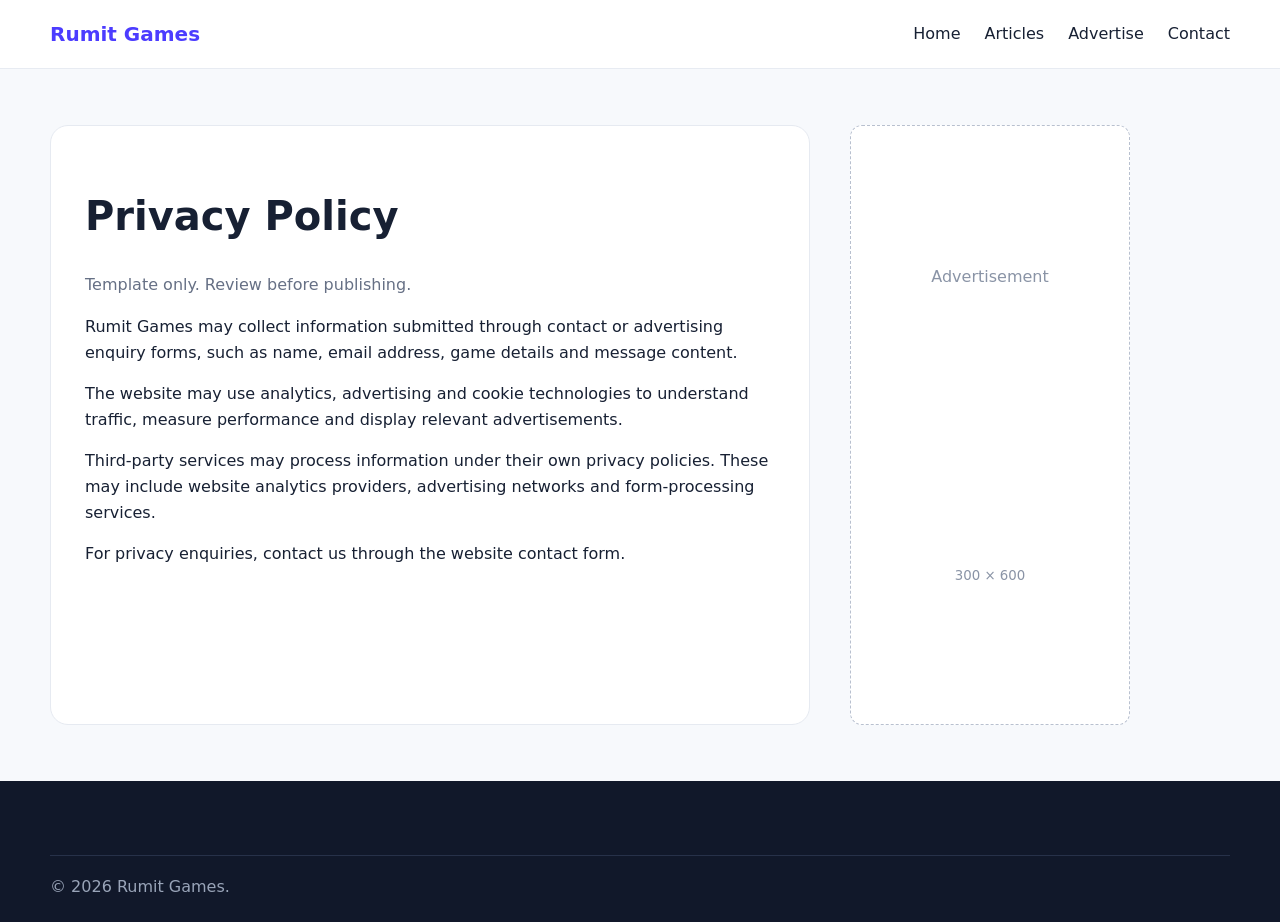
==== privacy.html @ f2398284 "Initial Rumit Games website" ====
<!doctype html><html lang="en"><head><meta charset="utf-8"><meta name="viewport" content="width=device-width,initial-scale=1"><title>Privacy Policy | Rumit Games</title><meta name="description" content="Privacy policy for the Rumit Games website."><link rel="canonical" href="https://rumitgames.com/articles/privacy.html"><link rel="stylesheet" href="/assets/styles.css"><script defer src="/assets/site.js"></script></head><body>
<header class="site-header"><div class="container nav-wrap"><a class="brand" href="/">Rumit Games</a><button class="nav-toggle" aria-label="Open menu">☰</button><nav class="nav"><a href="/">Home</a><a href="/articles/">Articles</a><a href="/advertise.html">Advertise</a><a href="/contact.html">Contact</a></nav></div></header>
<main class="content-page"><div class="container content-shell"><article class="prose"><h1>Privacy Policy</h1><p class="muted">Template only. Review before publishing.</p>
<p>Rumit Games may collect information submitted through contact or advertising enquiry forms, such as name, email address, game details and message content.</p>
<p>The website may use analytics, advertising and cookie technologies to understand traffic, measure performance and display relevant advertisements.</p>
<p>Third-party services may process information under their own privacy policies. These may include website analytics providers, advertising networks and form-processing services.</p>
<p>For privacy enquiries, contact us through the website contact form.</p></article><aside><div class="ad-slot sticky">Advertisement<br><small>300 × 600</small></div></aside></div></main>
<footer class="site-footer"><div class="container copyright">© <span id="year"></span> Rumit Games.</div></footer></body></html>
---- assets/styles.css ----
*{box-sizing:border-box}html{scroll-behavior:smooth}body{margin:0;font-family:Inter,system-ui,-apple-system,Segoe UI,Roboto,sans-serif;color:#172033;background:#f7f9fc;line-height:1.6}a{color:inherit;text-decoration:none}img{max-width:100%;display:block}.container{width:min(1180px,calc(100% - 32px));margin:auto}.site-header{position:sticky;top:0;z-index:20;background:rgba(255,255,255,.96);border-bottom:1px solid #e7ebf2}.nav-wrap{height:68px;display:flex;align-items:center;justify-content:space-between}.brand{font-weight:800;font-size:1.25rem;color:#4c3cff}.nav{display:flex;gap:24px;align-items:center}.nav a:hover{color:#4c3cff}.nav-toggle{display:none;border:0;background:none;font-size:1.4rem}.hero{padding:72px 0;background:linear-gradient(135deg,#eef0ff,#fff4ed)}.hero-grid{display:grid;grid-template-columns:1.45fr .75fr;gap:40px;align-items:center}.eyebrow{text-transform:uppercase;letter-spacing:.12em;font-size:.75rem;font-weight:800;color:#6959ff}.hero h1{font-size:clamp(2.4rem,5vw,4.6rem);line-height:1.05;margin:.5rem 0 1rem}.hero p{font-size:1.1rem;color:#586174;max-width:680px}.hero-card{background:white;padding:28px;border-radius:22px;box-shadow:0 16px 40px rgba(34,44,82,.12)}.actions{display:flex;gap:12px;margin-top:28px;flex-wrap:wrap}.btn{padding:13px 18px;border-radius:12px;font-weight:750;display:inline-block}.btn-primary{background:#4c3cff;color:#fff}.btn-secondary{background:white;border:1px solid #d8deea}.text-link{font-weight:750;color:#4c3cff}.page-layout{display:grid;grid-template-columns:160px minmax(0,1fr) 160px;gap:28px;padding-top:48px}.main-column{min-width:0}.section{margin-bottom:64px}.section-heading{display:flex;justify-content:space-between;align-items:end;margin-bottom:20px;gap:20px}.section-heading h2{margin:.25rem 0 0;font-size:2rem}.section-heading>a{color:#4c3cff;font-weight:700}.card-grid{display:grid;gap:16px}.card-grid.five{grid-template-columns:repeat(5,minmax(0,1fr))}.game-card,.article-card{background:#fff;border:1px solid #e6eaf1;border-radius:18px;overflow:hidden;box-shadow:0 8px 24px rgba(20,30,60,.06)}.game-thumb{aspect-ratio:1/1;background:linear-gradient(145deg,#705cff,#2c235e);display:grid;place-items:center;color:#fff;font-size:2.4rem;font-weight:900}.game-card-body{padding:16px}.game-card h3,.article-card h3{margin:0 0 6px;font-size:1.05rem}.game-card p,.article-card p{margin:0 0 14px;color:#667085;font-size:.92rem}.tag{display:inline-block;font-size:.72rem;font-weight:800;background:#f0efff;color:#5748db;padding:5px 8px;border-radius:999px;margin-bottom:10px}.article-grid{display:grid;grid-template-columns:repeat(3,1fr);gap:18px}.article-cover{aspect-ratio:16/9;background:linear-gradient(135deg,#fff1e9,#eeeaff);display:grid;place-items:center;font-weight:900;color:#5946d5;padding:20px;text-align:center}.article-card .content{padding:18px}.ad-slot{height:600px;border:1px dashed #b8c0cf;background:#fff;display:grid;place-items:center;text-align:center;color:#8a94a6;border-radius:12px}.sticky{position:sticky;top:92px}.site-footer{background:#11182a;color:#d6dbea;padding:46px 0 22px}.footer-grid{display:flex;justify-content:space-between;gap:30px}.footer-grid>div:last-child{display:flex;gap:18px;flex-wrap:wrap}.copyright{margin-top:28px;color:#99a4b8;border-top:1px solid #273149;padding-top:18px}.content-page{padding:56px 0}.content-shell{display:grid;grid-template-columns:minmax(0,760px) 280px;gap:40px}.prose{background:#fff;border:1px solid #e6eaf1;padding:34px;border-radius:18px}.prose h1{font-size:2.5rem;line-height:1.15}.prose h2{margin-top:2rem}.prose li{margin-bottom:.55rem}.notice{padding:16px;border-radius:12px;background:#fff7e8;border:1px solid #f2d49b}.form-grid{display:grid;gap:16px}.form-grid label{font-weight:700}.form-grid input,.form-grid textarea,.form-grid select{width:100%;padding:12px;border:1px solid #ccd3df;border-radius:10px;font:inherit}.form-grid textarea{min-height:140px}.muted{color:#667085}.table-wrap{overflow:auto}table{width:100%;border-collapse:collapse;background:#fff}th,td{border-bottom:1px solid #e9edf3;padding:12px;text-align:left}@media(max-width:1050px){.page-layout{grid-template-columns:1fr}.ad-rail{display:none}.card-grid.five{grid-template-columns:repeat(3,1fr)}}@media(max-width:760px){.nav-toggle{display:block}.nav{display:none;position:absolute;left:16px;right:16px;top:62px;background:#fff;padding:18px;border:1px solid #e5e9f0;border-radius:14px;flex-direction:column;align-items:flex-start}.nav.open{display:flex}.hero-grid,.content-shell{grid-template-columns:1fr}.article-grid,.card-grid.five{grid-template-columns:1fr 1fr}.footer-grid{flex-direction:column}.prose{padding:22px}.hero{padding:48px 0}}@media(max-width:480px){.article-grid,.card-grid.five{grid-template-columns:1fr}.hero h1{font-size:2.5rem}}
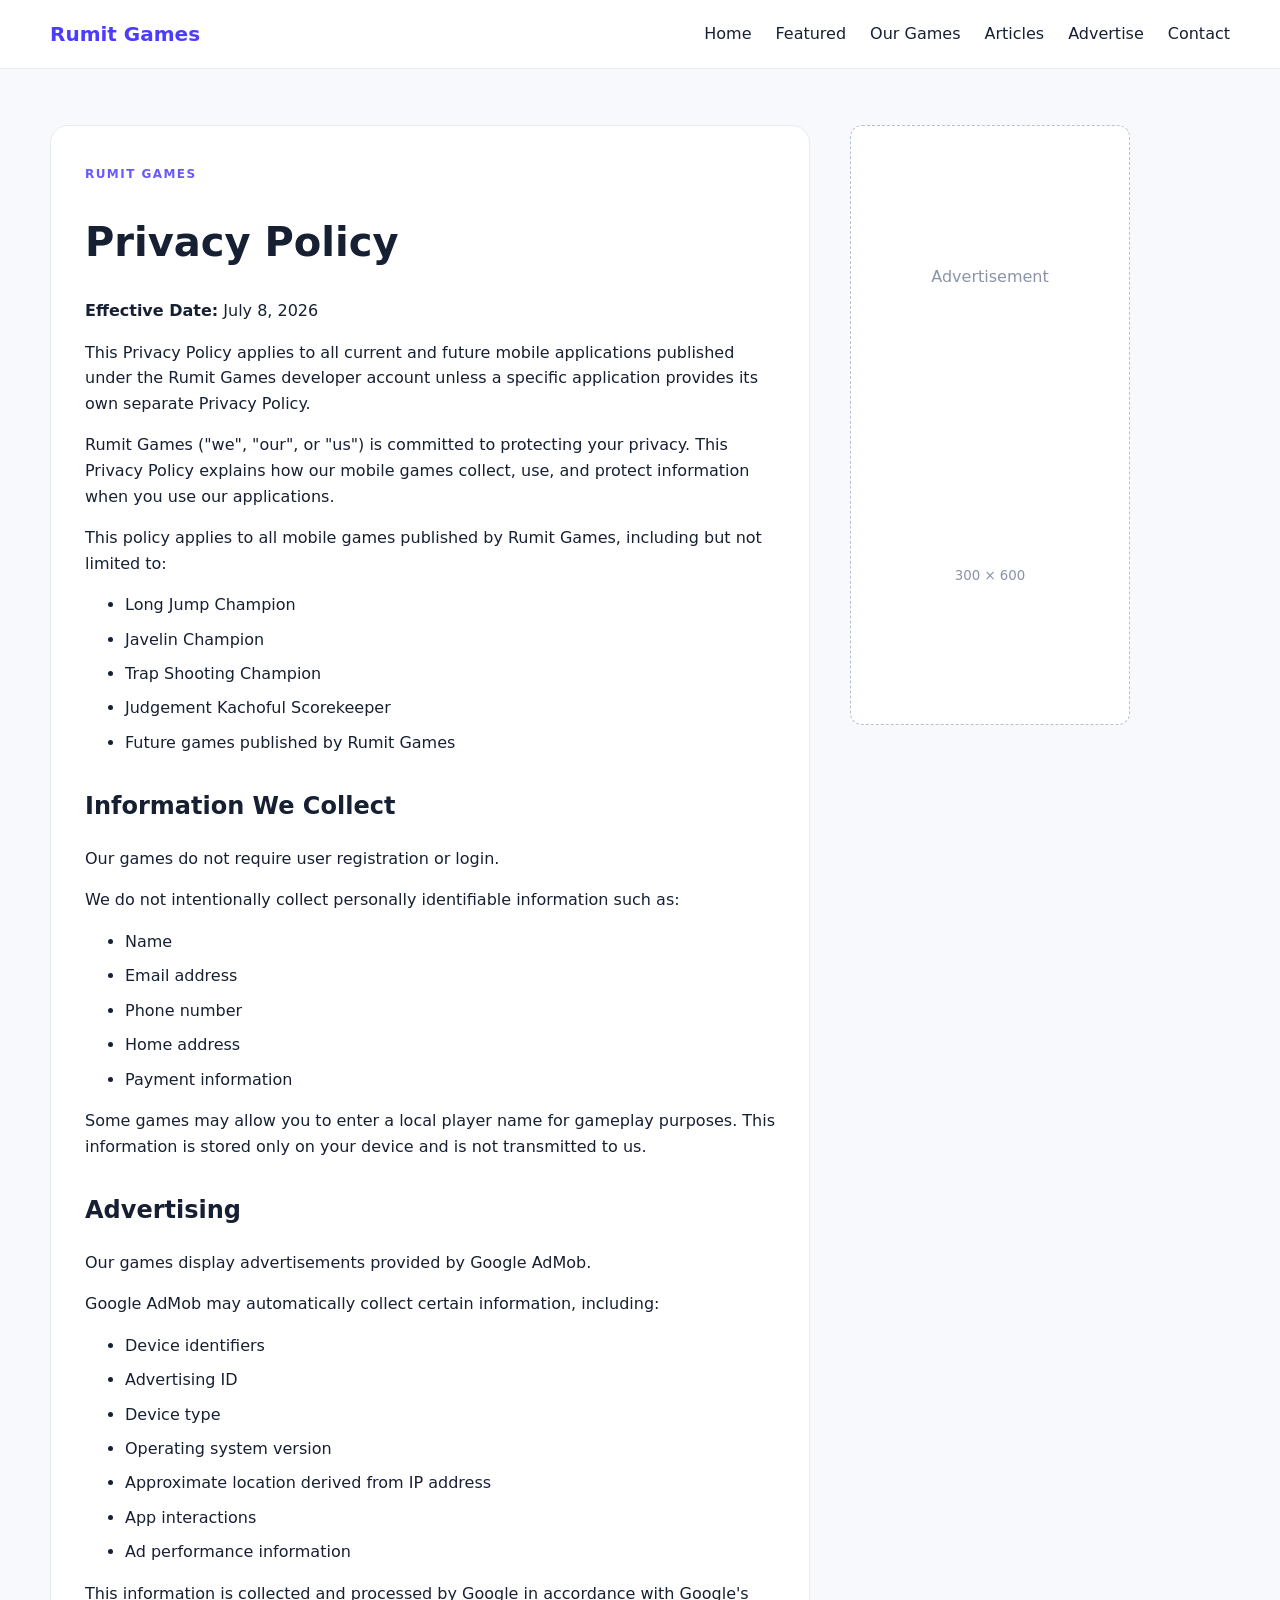
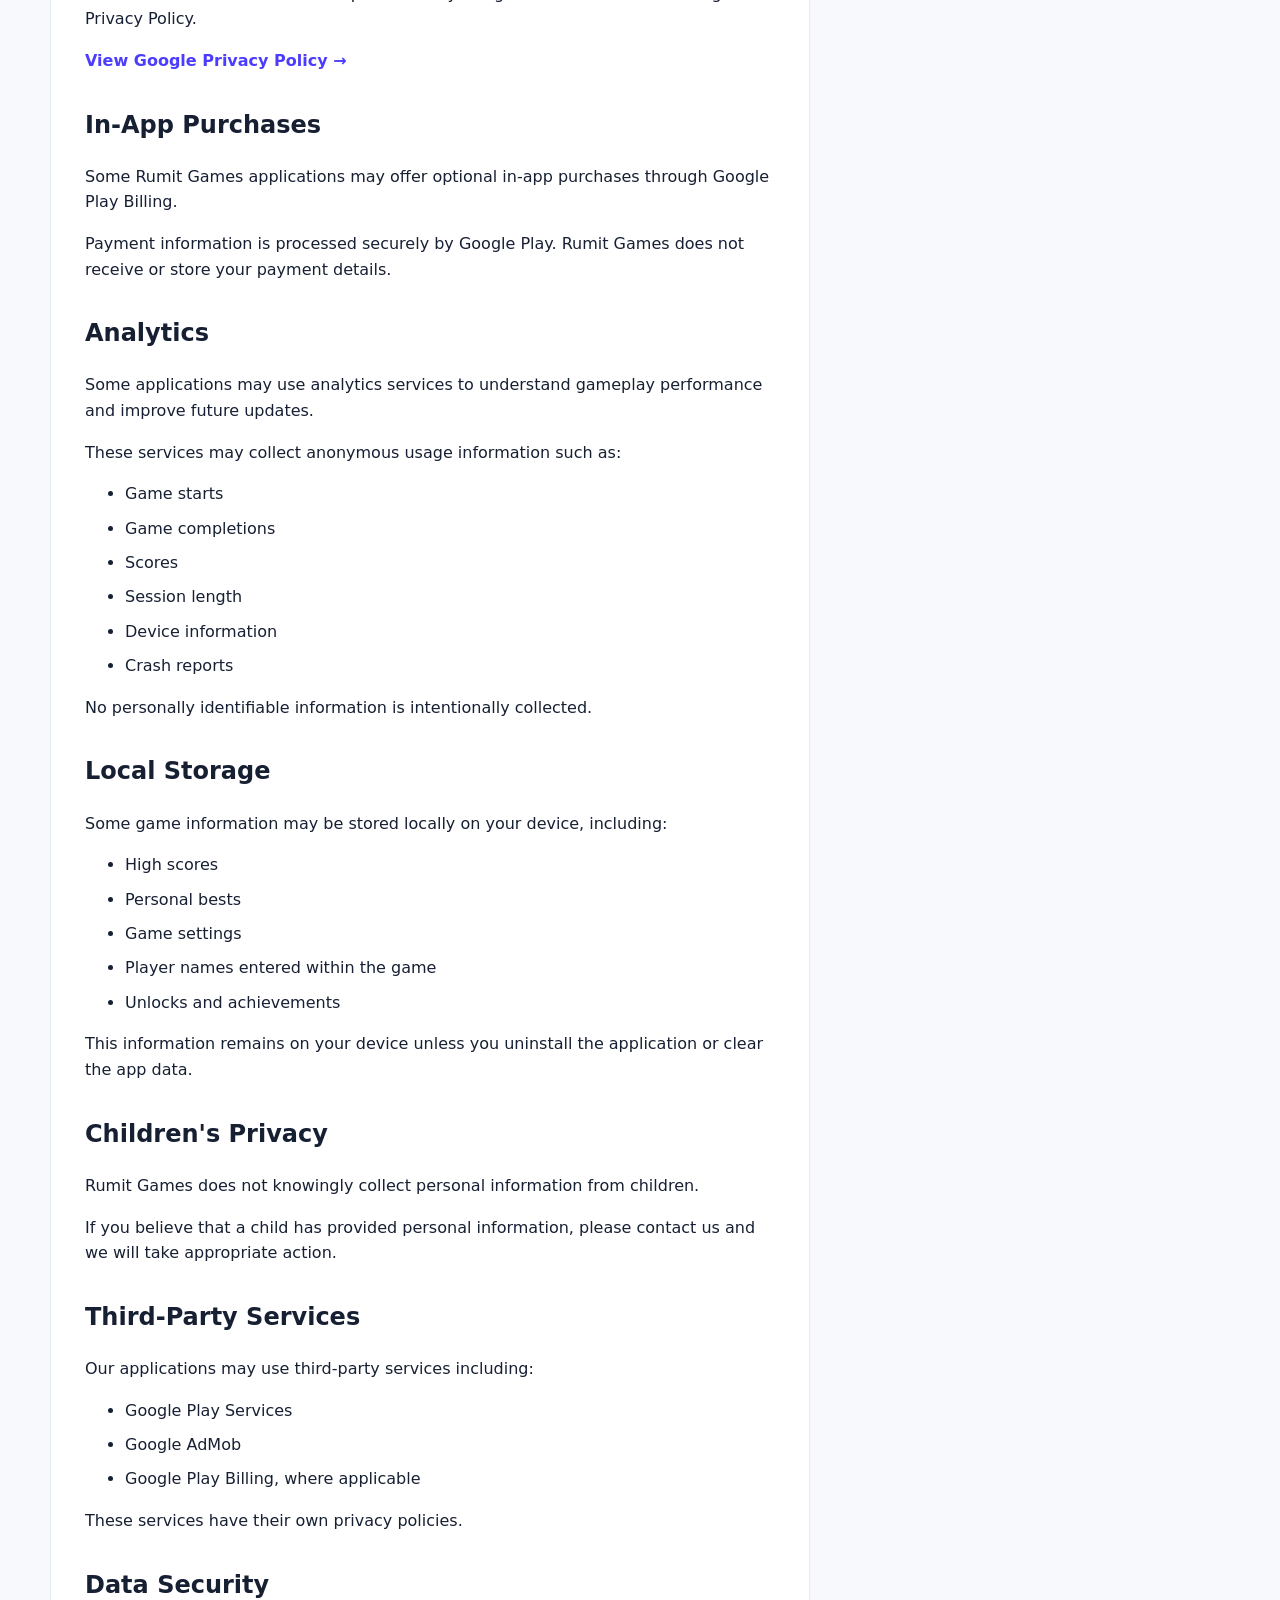
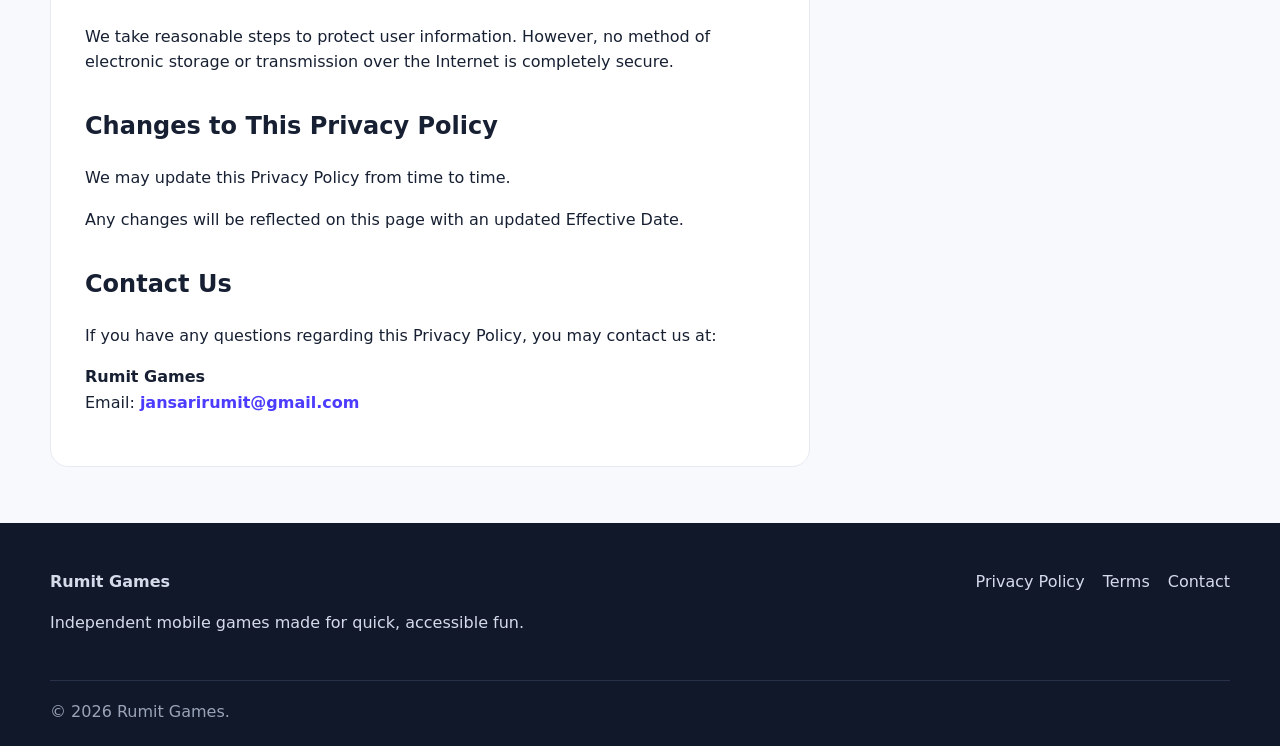
==== commit d1260b5c: "Update Rumit Games privacy policy" ====
--- a/privacy.html
+++ b/privacy.html
@@ -1,8 +1,285 @@
-<!doctype html><html lang="en"><head><meta charset="utf-8"><meta name="viewport" content="width=device-width,initial-scale=1"><title>Privacy Policy | Rumit Games</title><meta name="description" content="Privacy policy for the Rumit Games website."><link rel="canonical" href="https://rumitgames.com/articles/privacy.html"><link rel="stylesheet" href="/assets/styles.css"><script defer src="/assets/site.js"></script></head><body>
-<header class="site-header"><div class="container nav-wrap"><a class="brand" href="/">Rumit Games</a><button class="nav-toggle" aria-label="Open menu">☰</button><nav class="nav"><a href="/">Home</a><a href="/articles/">Articles</a><a href="/advertise.html">Advertise</a><a href="/contact.html">Contact</a></nav></div></header>
-<main class="content-page"><div class="container content-shell"><article class="prose"><h1>Privacy Policy</h1><p class="muted">Template only. Review before publishing.</p>
-<p>Rumit Games may collect information submitted through contact or advertising enquiry forms, such as name, email address, game details and message content.</p>
-<p>The website may use analytics, advertising and cookie technologies to understand traffic, measure performance and display relevant advertisements.</p>
-<p>Third-party services may process information under their own privacy policies. These may include website analytics providers, advertising networks and form-processing services.</p>
-<p>For privacy enquiries, contact us through the website contact form.</p></article><aside><div class="ad-slot sticky">Advertisement<br><small>300 × 600</small></div></aside></div></main>
-<footer class="site-footer"><div class="container copyright">© <span id="year"></span> Rumit Games.</div></footer></body></html>+<!doctype html>
+<html lang="en">
+<head>
+  <meta charset="utf-8">
+  <meta name="viewport" content="width=device-width, initial-scale=1">
+
+  <title>Privacy Policy | Rumit Games</title>
+
+  <meta
+    name="description"
+    content="Privacy Policy for mobile applications published under the Rumit Games developer account."
+  >
+
+  <link rel="canonical" href="https://rumitgames.com/privacy.html">
+  <link rel="stylesheet" href="/assets/styles.css">
+  <script defer src="/assets/site.js"></script>
+</head>
+
+<body>
+  <header class="site-header">
+    <div class="container nav-wrap">
+      <a class="brand" href="/">Rumit Games</a>
+
+      <button class="nav-toggle" aria-label="Open menu">
+        ☰
+      </button>
+
+      <nav class="nav">
+        <a href="/">Home</a>
+        <a href="/#featured">Featured</a>
+        <a href="/#games">Our Games</a>
+        <a href="/articles/">Articles</a>
+        <a href="/advertise.html">Advertise</a>
+        <a href="/contact.html">Contact</a>
+      </nav>
+    </div>
+  </header>
+
+  <main class="content-page">
+    <div class="container content-shell">
+      <article class="prose">
+        <span class="eyebrow">Rumit Games</span>
+
+        <h1>Privacy Policy</h1>
+
+        <p>
+          <strong>Effective Date:</strong> July 8, 2026
+        </p>
+
+        <p>
+          This Privacy Policy applies to all current and future mobile
+          applications published under the Rumit Games developer account unless
+          a specific application provides its own separate Privacy Policy.
+        </p>
+
+        <p>
+          Rumit Games ("we", "our", or "us") is committed to protecting your
+          privacy. This Privacy Policy explains how our mobile games collect,
+          use, and protect information when you use our applications.
+        </p>
+
+        <p>
+          This policy applies to all mobile games published by Rumit Games,
+          including but not limited to:
+        </p>
+
+        <ul>
+          <li>Long Jump Champion</li>
+          <li>Javelin Champion</li>
+          <li>Trap Shooting Champion</li>
+          <li>Judgement Kachoful Scorekeeper</li>
+          <li>Future games published by Rumit Games</li>
+        </ul>
+
+        <h2>Information We Collect</h2>
+
+        <p>
+          Our games do not require user registration or login.
+        </p>
+
+        <p>
+          We do not intentionally collect personally identifiable information
+          such as:
+        </p>
+
+        <ul>
+          <li>Name</li>
+          <li>Email address</li>
+          <li>Phone number</li>
+          <li>Home address</li>
+          <li>Payment information</li>
+        </ul>
+
+        <p>
+          Some games may allow you to enter a local player name for gameplay
+          purposes. This information is stored only on your device and is not
+          transmitted to us.
+        </p>
+
+        <h2>Advertising</h2>
+
+        <p>
+          Our games display advertisements provided by Google AdMob.
+        </p>
+
+        <p>
+          Google AdMob may automatically collect certain information, including:
+        </p>
+
+        <ul>
+          <li>Device identifiers</li>
+          <li>Advertising ID</li>
+          <li>Device type</li>
+          <li>Operating system version</li>
+          <li>Approximate location derived from IP address</li>
+          <li>App interactions</li>
+          <li>Ad performance information</li>
+        </ul>
+
+        <p>
+          This information is collected and processed by Google in accordance
+          with Google's Privacy Policy.
+        </p>
+
+        <p>
+          <a
+            class="text-link"
+            href="https://policies.google.com/privacy"
+            target="_blank"
+            rel="noopener noreferrer"
+          >
+            View Google Privacy Policy →
+          </a>
+        </p>
+
+        <h2>In-App Purchases</h2>
+
+        <p>
+          Some Rumit Games applications may offer optional in-app purchases
+          through Google Play Billing.
+        </p>
+
+        <p>
+          Payment information is processed securely by Google Play. Rumit Games
+          does not receive or store your payment details.
+        </p>
+
+        <h2>Analytics</h2>
+
+        <p>
+          Some applications may use analytics services to understand gameplay
+          performance and improve future updates.
+        </p>
+
+        <p>
+          These services may collect anonymous usage information such as:
+        </p>
+
+        <ul>
+          <li>Game starts</li>
+          <li>Game completions</li>
+          <li>Scores</li>
+          <li>Session length</li>
+          <li>Device information</li>
+          <li>Crash reports</li>
+        </ul>
+
+        <p>
+          No personally identifiable information is intentionally collected.
+        </p>
+
+        <h2>Local Storage</h2>
+
+        <p>
+          Some game information may be stored locally on your device, including:
+        </p>
+
+        <ul>
+          <li>High scores</li>
+          <li>Personal bests</li>
+          <li>Game settings</li>
+          <li>Player names entered within the game</li>
+          <li>Unlocks and achievements</li>
+        </ul>
+
+        <p>
+          This information remains on your device unless you uninstall the
+          application or clear the app data.
+        </p>
+
+        <h2>Children's Privacy</h2>
+
+        <p>
+          Rumit Games does not knowingly collect personal information from
+          children.
+        </p>
+
+        <p>
+          If you believe that a child has provided personal information, please
+          contact us and we will take appropriate action.
+        </p>
+
+        <h2>Third-Party Services</h2>
+
+        <p>
+          Our applications may use third-party services including:
+        </p>
+
+        <ul>
+          <li>Google Play Services</li>
+          <li>Google AdMob</li>
+          <li>Google Play Billing, where applicable</li>
+        </ul>
+
+        <p>
+          These services have their own privacy policies.
+        </p>
+
+        <h2>Data Security</h2>
+
+        <p>
+          We take reasonable steps to protect user information. However, no
+          method of electronic storage or transmission over the Internet is
+          completely secure.
+        </p>
+
+        <h2>Changes to This Privacy Policy</h2>
+
+        <p>
+          We may update this Privacy Policy from time to time.
+        </p>
+
+        <p>
+          Any changes will be reflected on this page with an updated Effective
+          Date.
+        </p>
+
+        <h2>Contact Us</h2>
+
+        <p>
+          If you have any questions regarding this Privacy Policy, you may
+          contact us at:
+        </p>
+
+        <p>
+          <strong>Rumit Games</strong><br>
+          Email:
+          <a class="text-link" href="mailto:jansarirumit@gmail.com">
+            jansarirumit@gmail.com
+          </a>
+        </p>
+      </article>
+
+      <aside>
+        <div class="ad-slot sticky">
+          Advertisement
+          <br>
+          <small>300 × 600</small>
+        </div>
+      </aside>
+    </div>
+  </main>
+
+  <footer class="site-footer">
+    <div class="container footer-grid">
+      <div>
+        <strong>Rumit Games</strong>
+        <p>
+          Independent mobile games made for quick, accessible fun.
+        </p>
+      </div>
+
+      <div>
+        <a href="/privacy.html">Privacy Policy</a>
+        <a href="/terms.html">Terms</a>
+        <a href="/contact.html">Contact</a>
+      </div>
+    </div>
+
+    <div class="container copyright">
+      © <span id="year"></span> Rumit Games.
+    </div>
+  </footer>
+</body>
+</html>
--- a/assets/styles.css
+++ b/assets/styles.css
@@ -1 +1,512 @@
-*{box-sizing:border-box}html{scroll-behavior:smooth}body{margin:0;font-family:Inter,system-ui,-apple-system,Segoe UI,Roboto,sans-serif;color:#172033;background:#f7f9fc;line-height:1.6}a{color:inherit;text-decoration:none}img{max-width:100%;display:block}.container{width:min(1180px,calc(100% - 32px));margin:auto}.site-header{position:sticky;top:0;z-index:20;background:rgba(255,255,255,.96);border-bottom:1px solid #e7ebf2}.nav-wrap{height:68px;display:flex;align-items:center;justify-content:space-between}.brand{font-weight:800;font-size:1.25rem;color:#4c3cff}.nav{display:flex;gap:24px;align-items:center}.nav a:hover{color:#4c3cff}.nav-toggle{display:none;border:0;background:none;font-size:1.4rem}.hero{padding:72px 0;background:linear-gradient(135deg,#eef0ff,#fff4ed)}.hero-grid{display:grid;grid-template-columns:1.45fr .75fr;gap:40px;align-items:center}.eyebrow{text-transform:uppercase;letter-spacing:.12em;font-size:.75rem;font-weight:800;color:#6959ff}.hero h1{font-size:clamp(2.4rem,5vw,4.6rem);line-height:1.05;margin:.5rem 0 1rem}.hero p{font-size:1.1rem;color:#586174;max-width:680px}.hero-card{background:white;padding:28px;border-radius:22px;box-shadow:0 16px 40px rgba(34,44,82,.12)}.actions{display:flex;gap:12px;margin-top:28px;flex-wrap:wrap}.btn{padding:13px 18px;border-radius:12px;font-weight:750;display:inline-block}.btn-primary{background:#4c3cff;color:#fff}.btn-secondary{background:white;border:1px solid #d8deea}.text-link{font-weight:750;color:#4c3cff}.page-layout{display:grid;grid-template-columns:160px minmax(0,1fr) 160px;gap:28px;padding-top:48px}.main-column{min-width:0}.section{margin-bottom:64px}.section-heading{display:flex;justify-content:space-between;align-items:end;margin-bottom:20px;gap:20px}.section-heading h2{margin:.25rem 0 0;font-size:2rem}.section-heading>a{color:#4c3cff;font-weight:700}.card-grid{display:grid;gap:16px}.card-grid.five{grid-template-columns:repeat(5,minmax(0,1fr))}.game-card,.article-card{background:#fff;border:1px solid #e6eaf1;border-radius:18px;overflow:hidden;box-shadow:0 8px 24px rgba(20,30,60,.06)}.game-thumb{aspect-ratio:1/1;background:linear-gradient(145deg,#705cff,#2c235e);display:grid;place-items:center;color:#fff;font-size:2.4rem;font-weight:900}.game-card-body{padding:16px}.game-card h3,.article-card h3{margin:0 0 6px;font-size:1.05rem}.game-card p,.article-card p{margin:0 0 14px;color:#667085;font-size:.92rem}.tag{display:inline-block;font-size:.72rem;font-weight:800;background:#f0efff;color:#5748db;padding:5px 8px;border-radius:999px;margin-bottom:10px}.article-grid{display:grid;grid-template-columns:repeat(3,1fr);gap:18px}.article-cover{aspect-ratio:16/9;background:linear-gradient(135deg,#fff1e9,#eeeaff);display:grid;place-items:center;font-weight:900;color:#5946d5;padding:20px;text-align:center}.article-card .content{padding:18px}.ad-slot{height:600px;border:1px dashed #b8c0cf;background:#fff;display:grid;place-items:center;text-align:center;color:#8a94a6;border-radius:12px}.sticky{position:sticky;top:92px}.site-footer{background:#11182a;color:#d6dbea;padding:46px 0 22px}.footer-grid{display:flex;justify-content:space-between;gap:30px}.footer-grid>div:last-child{display:flex;gap:18px;flex-wrap:wrap}.copyright{margin-top:28px;color:#99a4b8;border-top:1px solid #273149;padding-top:18px}.content-page{padding:56px 0}.content-shell{display:grid;grid-template-columns:minmax(0,760px) 280px;gap:40px}.prose{background:#fff;border:1px solid #e6eaf1;padding:34px;border-radius:18px}.prose h1{font-size:2.5rem;line-height:1.15}.prose h2{margin-top:2rem}.prose li{margin-bottom:.55rem}.notice{padding:16px;border-radius:12px;background:#fff7e8;border:1px solid #f2d49b}.form-grid{display:grid;gap:16px}.form-grid label{font-weight:700}.form-grid input,.form-grid textarea,.form-grid select{width:100%;padding:12px;border:1px solid #ccd3df;border-radius:10px;font:inherit}.form-grid textarea{min-height:140px}.muted{color:#667085}.table-wrap{overflow:auto}table{width:100%;border-collapse:collapse;background:#fff}th,td{border-bottom:1px solid #e9edf3;padding:12px;text-align:left}@media(max-width:1050px){.page-layout{grid-template-columns:1fr}.ad-rail{display:none}.card-grid.five{grid-template-columns:repeat(3,1fr)}}@media(max-width:760px){.nav-toggle{display:block}.nav{display:none;position:absolute;left:16px;right:16px;top:62px;background:#fff;padding:18px;border:1px solid #e5e9f0;border-radius:14px;flex-direction:column;align-items:flex-start}.nav.open{display:flex}.hero-grid,.content-shell{grid-template-columns:1fr}.article-grid,.card-grid.five{grid-template-columns:1fr 1fr}.footer-grid{flex-direction:column}.prose{padding:22px}.hero{padding:48px 0}}@media(max-width:480px){.article-grid,.card-grid.five{grid-template-columns:1fr}.hero h1{font-size:2.5rem}}+* {
+  box-sizing: border-box;
+}
+
+html {
+  scroll-behavior: smooth;
+}
+
+body {
+  margin: 0;
+  font-family: Inter, system-ui, -apple-system, BlinkMacSystemFont, "Segoe UI",
+    Roboto, sans-serif;
+  color: #172033;
+  background: #f7f9fc;
+  line-height: 1.6;
+}
+
+a {
+  color: inherit;
+  text-decoration: none;
+}
+
+img {
+  max-width: 100%;
+  display: block;
+}
+
+.container {
+  width: min(1180px, calc(100% - 32px));
+  margin: auto;
+}
+
+.site-header {
+  position: sticky;
+  top: 0;
+  z-index: 20;
+  background: rgba(255, 255, 255, 0.96);
+  border-bottom: 1px solid #e7ebf2;
+}
+
+.nav-wrap {
+  height: 68px;
+  display: flex;
+  align-items: center;
+  justify-content: space-between;
+}
+
+.brand {
+  font-weight: 800;
+  font-size: 1.25rem;
+  color: #4c3cff;
+}
+
+.nav {
+  display: flex;
+  gap: 24px;
+  align-items: center;
+}
+
+.nav a:hover {
+  color: #4c3cff;
+}
+
+.nav-toggle {
+  display: none;
+  border: 0;
+  background: none;
+  font-size: 1.4rem;
+}
+
+.hero {
+  padding: 72px 0;
+  background: linear-gradient(135deg, #eef0ff, #fff4ed);
+}
+
+.hero-grid {
+  display: grid;
+  grid-template-columns: 1.45fr 0.75fr;
+  gap: 40px;
+  align-items: center;
+}
+
+.eyebrow {
+  text-transform: uppercase;
+  letter-spacing: 0.12em;
+  font-size: 0.75rem;
+  font-weight: 800;
+  color: #6959ff;
+}
+
+.hero h1 {
+  font-size: clamp(2.4rem, 5vw, 4.6rem);
+  line-height: 1.05;
+  margin: 0.5rem 0 1rem;
+}
+
+.hero p {
+  font-size: 1.1rem;
+  color: #586174;
+  max-width: 680px;
+}
+
+.hero-card {
+  background: white;
+  padding: 28px;
+  border-radius: 22px;
+  box-shadow: 0 16px 40px rgba(34, 44, 82, 0.12);
+}
+
+.actions {
+  display: flex;
+  gap: 12px;
+  margin-top: 28px;
+  flex-wrap: wrap;
+}
+
+.btn {
+  padding: 13px 18px;
+  border-radius: 12px;
+  font-weight: 750;
+  display: inline-block;
+}
+
+.btn-primary {
+  background: #4c3cff;
+  color: #fff;
+}
+
+.btn-secondary {
+  background: white;
+  border: 1px solid #d8deea;
+}
+
+.text-link {
+  font-weight: 750;
+  color: #4c3cff;
+}
+
+.page-layout {
+  display: grid;
+  grid-template-columns: minmax(0, 1fr);
+  gap: 28px;
+  padding-top: 48px;
+}
+
+.main-column {
+  min-width: 0;
+}
+
+.ad-rail {
+  display: none;
+}
+
+.section {
+  margin-bottom: 64px;
+}
+
+.section-heading {
+  display: flex;
+  justify-content: space-between;
+  align-items: end;
+  margin-bottom: 20px;
+  gap: 20px;
+}
+
+.section-heading h2 {
+  margin: 0.25rem 0 0;
+  font-size: 2rem;
+}
+
+.section-heading > a {
+  color: #4c3cff;
+  font-weight: 700;
+}
+
+.card-grid {
+  display: grid;
+  gap: 16px;
+}
+
+.card-grid.five {
+  grid-template-columns: repeat(4, minmax(0, 1fr));
+}
+
+.game-card,
+.article-card {
+  background: #fff;
+  border: 1px solid #e6eaf1;
+  border-radius: 18px;
+  overflow: hidden;
+  box-shadow: 0 8px 24px rgba(20, 30, 60, 0.06);
+}
+
+.game-thumb {
+  background: #fff;
+  padding: 18px;
+  display: grid;
+  place-items: center;
+  min-height: 180px;
+}
+
+.game-thumb img {
+  width: 128px;
+  height: 128px;
+  object-fit: cover;
+  border-radius: 24px;
+}
+
+.game-card-body {
+  padding: 16px;
+}
+
+.game-card h3,
+.article-card h3 {
+  margin: 0 0 6px;
+  font-size: 1.05rem;
+}
+
+.game-card p,
+.article-card p {
+  margin: 0 0 14px;
+  color: #667085;
+  font-size: 0.92rem;
+}
+
+.tag {
+  display: inline-block;
+  font-size: 0.72rem;
+  font-weight: 800;
+  background: #f0efff;
+  color: #5748db;
+  padding: 5px 8px;
+  border-radius: 999px;
+  margin-bottom: 10px;
+}
+
+.article-grid {
+  display: grid;
+  grid-template-columns: repeat(3, 1fr);
+  gap: 18px;
+}
+
+.article-cover {
+  aspect-ratio: 16 / 9;
+  background: linear-gradient(135deg, #fff1e9, #eeeaff);
+  display: grid;
+  place-items: center;
+  font-weight: 900;
+  color: #5946d5;
+  padding: 20px;
+  text-align: center;
+}
+
+.article-card .content {
+  padding: 18px;
+}
+
+.ad-slot {
+  height: 600px;
+  border: 1px dashed #b8c0cf;
+  background: #fff;
+  display: grid;
+  place-items: center;
+  text-align: center;
+  color: #8a94a6;
+  border-radius: 12px;
+}
+
+.sticky {
+  position: sticky;
+  top: 92px;
+}
+
+.site-footer {
+  background: #11182a;
+  color: #d6dbea;
+  padding: 46px 0 22px;
+}
+
+.footer-grid {
+  display: flex;
+  justify-content: space-between;
+  gap: 30px;
+}
+
+.footer-grid > div:last-child {
+  display: flex;
+  gap: 18px;
+  flex-wrap: wrap;
+}
+
+.copyright {
+  margin-top: 28px;
+  color: #99a4b8;
+  border-top: 1px solid #273149;
+  padding-top: 18px;
+}
+
+.content-page {
+  padding: 56px 0;
+}
+
+.content-shell {
+  display: grid;
+  grid-template-columns: minmax(0, 760px) 280px;
+  gap: 40px;
+}
+
+.prose {
+  background: #fff;
+  border: 1px solid #e6eaf1;
+  padding: 34px;
+  border-radius: 18px;
+}
+
+.prose h1 {
+  font-size: 2.5rem;
+  line-height: 1.15;
+}
+
+.prose h2 {
+  margin-top: 2rem;
+}
+
+.prose li {
+  margin-bottom: 0.55rem;
+}
+
+.notice {
+  padding: 16px;
+  border-radius: 12px;
+  background: #fff7e8;
+  border: 1px solid #f2d49b;
+}
+
+.form-grid {
+  display: grid;
+  gap: 16px;
+}
+
+.form-grid label {
+  font-weight: 700;
+}
+
+.form-grid input,
+.form-grid textarea,
+.form-grid select {
+  width: 100%;
+  padding: 12px;
+  border: 1px solid #ccd3df;
+  border-radius: 10px;
+  font: inherit;
+}
+
+.form-grid textarea {
+  min-height: 140px;
+}
+
+.muted {
+  color: #667085;
+}
+
+.table-wrap {
+  overflow: auto;
+}
+
+table {
+  width: 100%;
+  border-collapse: collapse;
+  background: #fff;
+}
+
+th,
+td {
+  border-bottom: 1px solid #e9edf3;
+  padding: 12px;
+  text-align: left;
+}
+
+.game-card {
+  display: flex;
+  flex-direction: column;
+}
+
+.game-card-body {
+  display: flex;
+  flex-direction: column;
+  flex: 1;
+}
+
+.game-card .text-link {
+  margin-top: auto;
+}
+
+.article-card {
+  display: flex;
+  flex-direction: column;
+}
+
+.article-card .content {
+  display: flex;
+  flex-direction: column;
+  flex: 1;
+}
+
+.article-card .text-link {
+  margin-top: auto;
+}
+
+@media (max-width: 1050px) {
+  .card-grid.five {
+    grid-template-columns: repeat(2, 1fr);
+  }
+
+  .article-grid {
+    grid-template-columns: repeat(2, 1fr);
+  }
+}
+
+@media (max-width: 760px) {
+  .nav-toggle {
+    display: block;
+  }
+
+  .nav {
+    display: none;
+    position: absolute;
+    left: 16px;
+    right: 16px;
+    top: 62px;
+    background: #fff;
+    padding: 18px;
+    border: 1px solid #e5e9f0;
+    border-radius: 14px;
+    flex-direction: column;
+    align-items: flex-start;
+  }
+
+  .nav.open {
+    display: flex;
+  }
+
+  .hero-grid,
+  .content-shell {
+    grid-template-columns: 1fr;
+  }
+
+  .article-grid,
+  .card-grid.five {
+    grid-template-columns: 1fr 1fr;
+  }
+
+  .footer-grid {
+    flex-direction: column;
+  }
+
+  .prose {
+    padding: 22px;
+  }
+
+  .hero {
+    padding: 48px 0;
+  }
+}
+
+@media (max-width: 480px) {
+  .article-grid,
+  .card-grid.five {
+    grid-template-columns: 1fr;
+  }
+
+  .hero h1 {
+    font-size: 2.5rem;
+  }
+
+  .game-thumb {
+    min-height: 150px;
+  }
+
+  .game-thumb img {
+    width: 110px;
+    height: 110px;
+  }
+}
+
+/* Keep all card buttons aligned at the bottom */
+
+.card-grid,
+.article-grid {
+  align-items: stretch;
+}
+
+.game-card,
+.article-card {
+  height: 100%;
+  display: flex !important;
+  flex-direction: column !important;
+}
+
+.game-card-body,
+.article-card .content {
+  flex: 1 1 auto !important;
+  display: flex !important;
+  flex-direction: column !important;
+}
+
+.game-card-body .text-link,
+.article-card .content .text-link {
+  margin-top: auto !important;
+  padding-top: 16px;
+  display: block;
+}
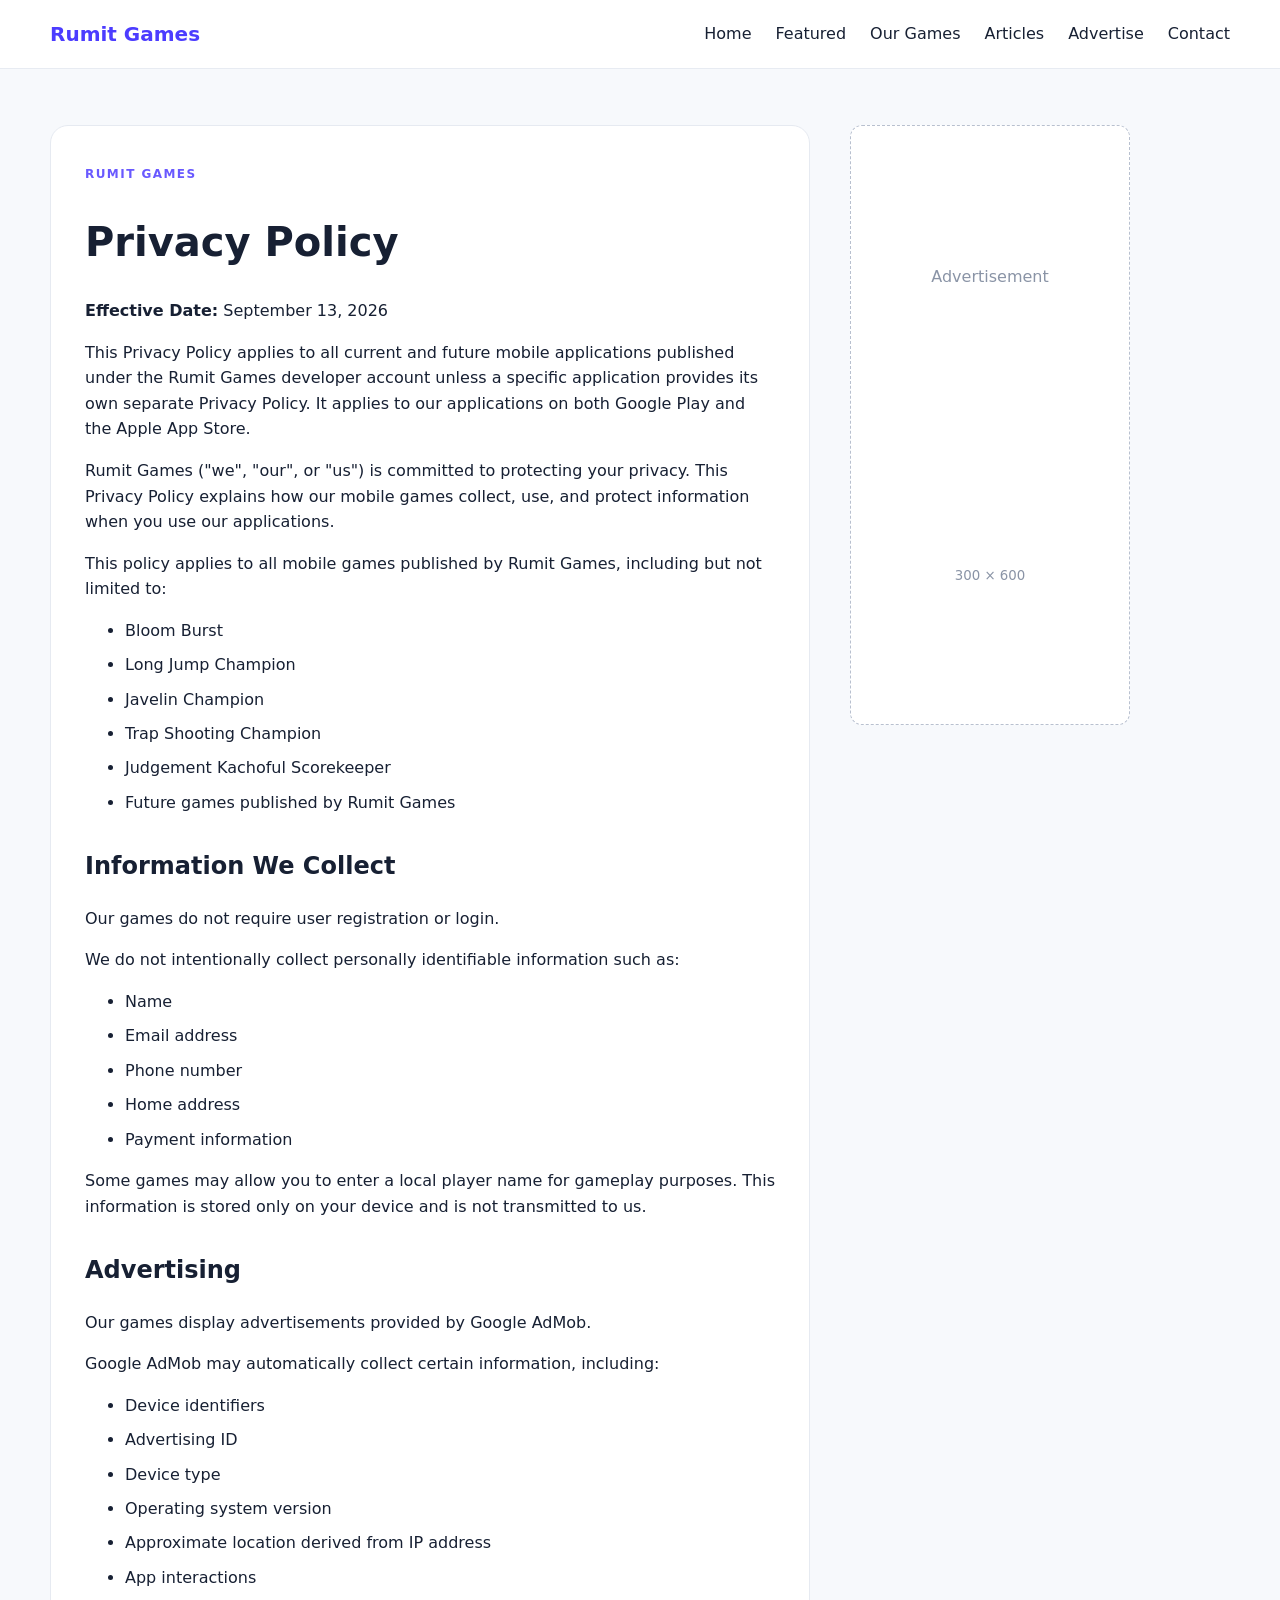
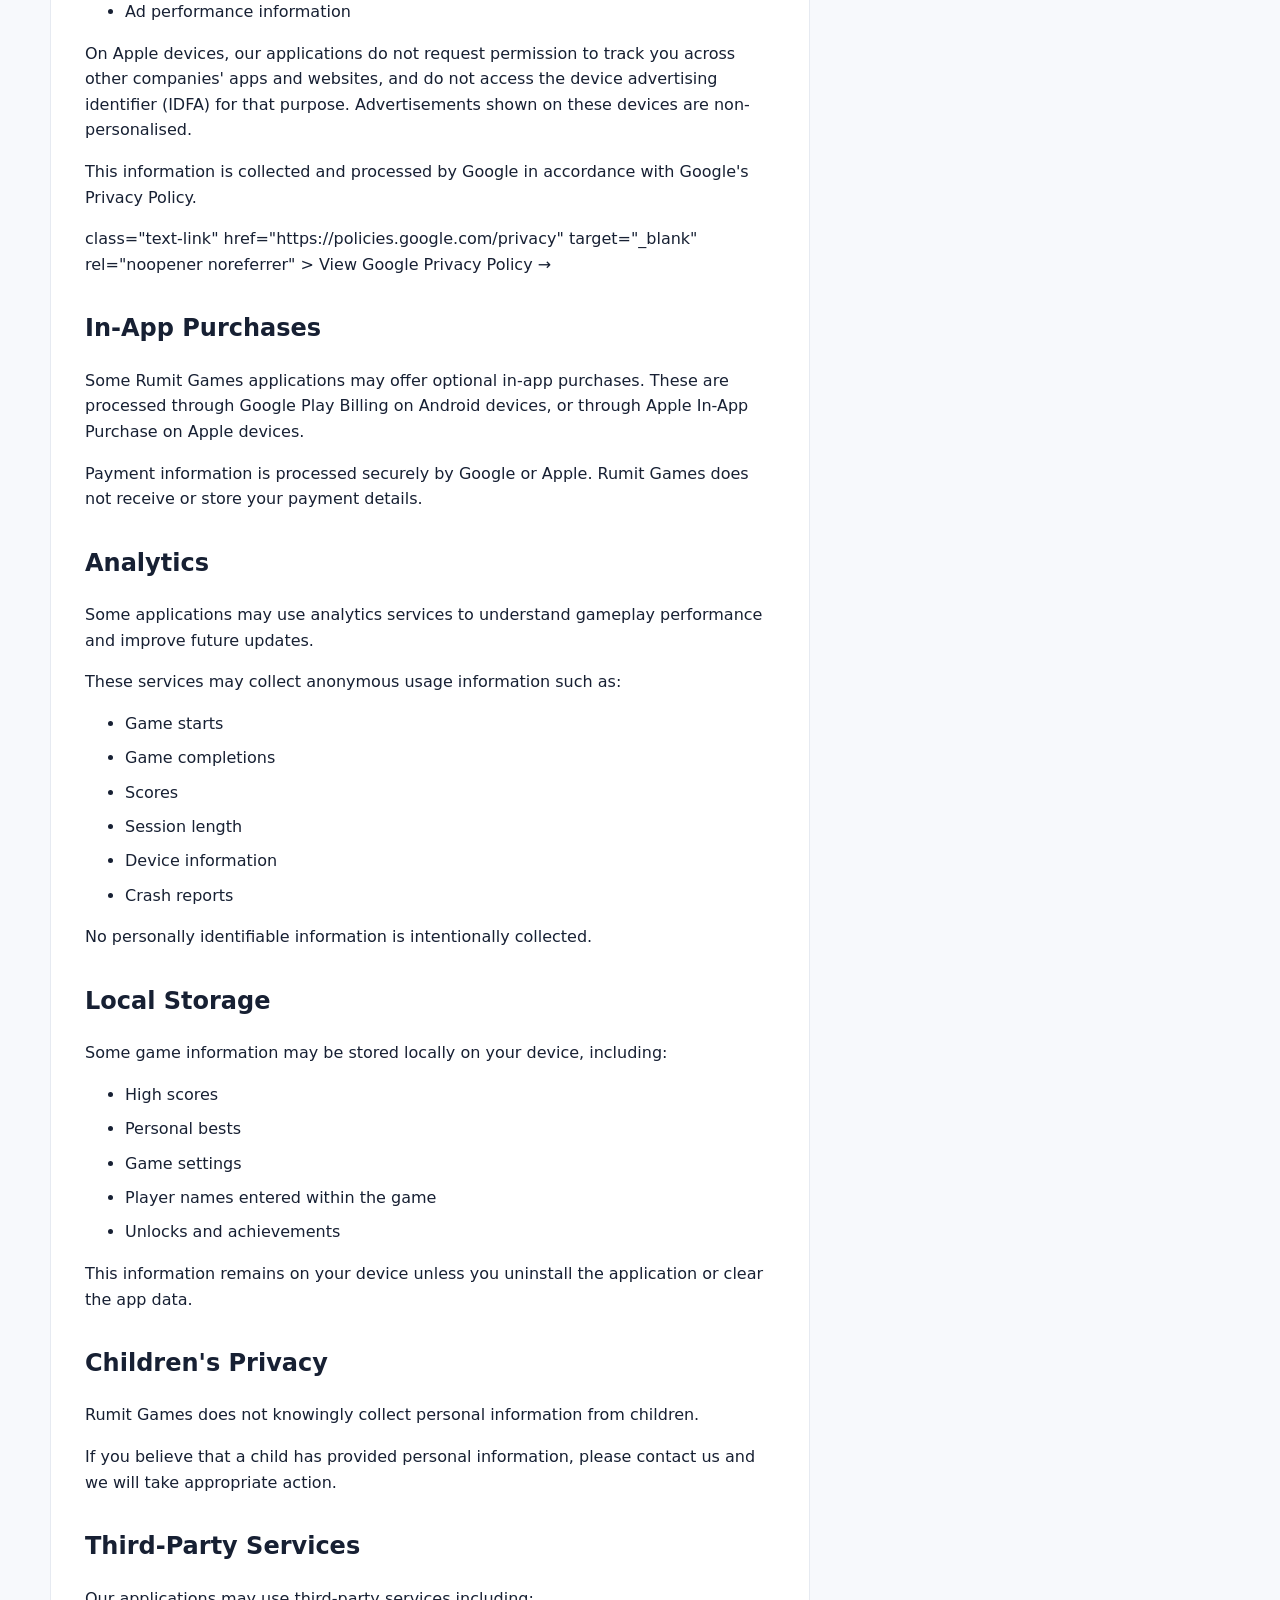
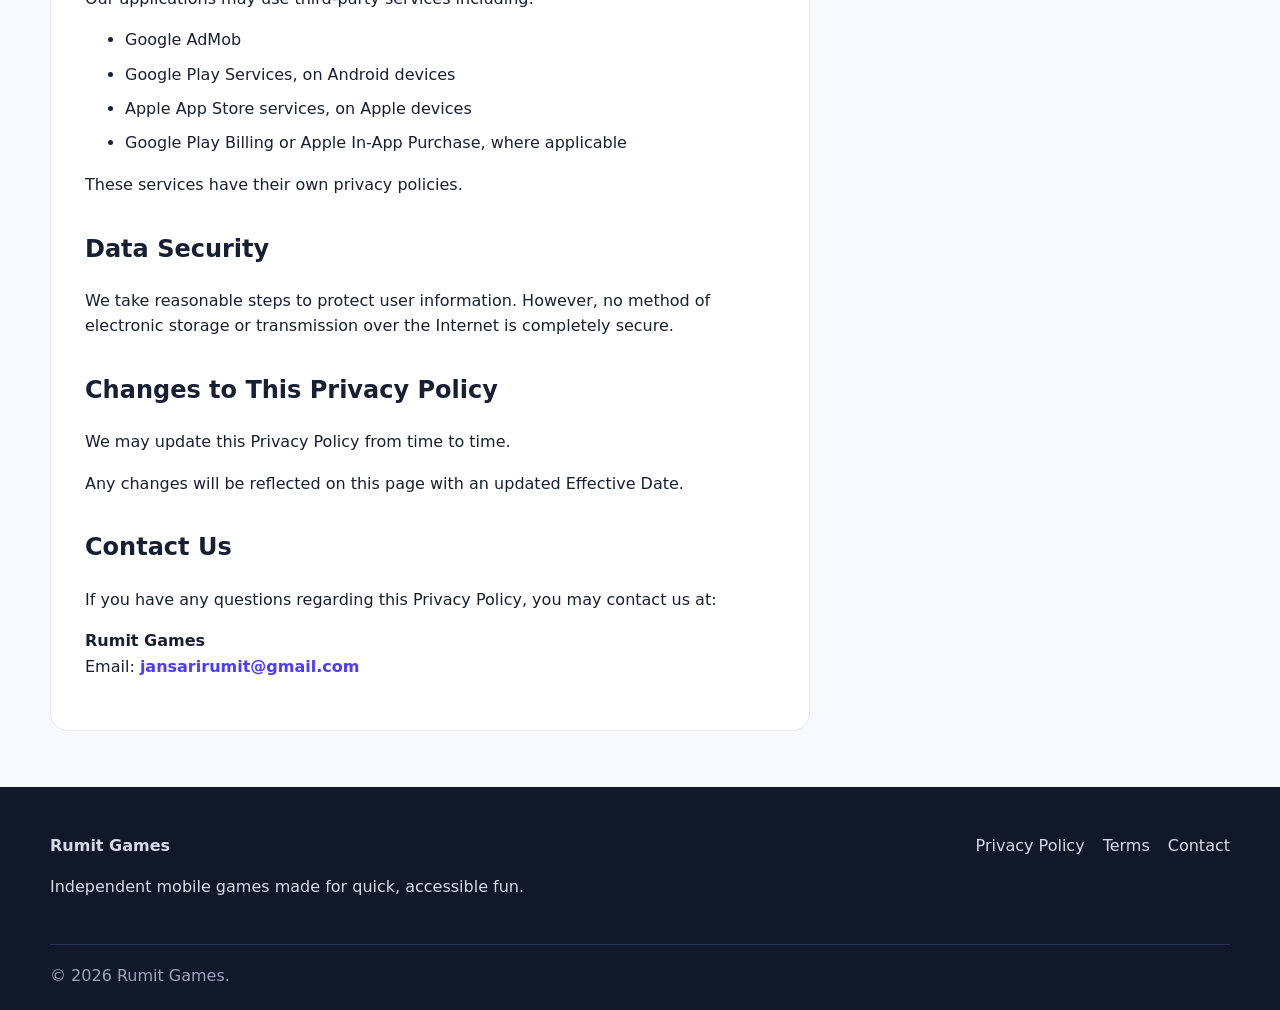
==== commit 7f3c72b1: "Update privacy policy for iOS: add Bloom Burst, ATT, Apple IAP" ====
--- a/privacy.html
+++ b/privacy.html
@@ -44,13 +44,15 @@
         <h1>Privacy Policy</h1>
 
         <p>
-          <strong>Effective Date:</strong> July 8, 2026
+          <strong>Effective Date:</strong> September 13, 2026
         </p>
 
         <p>
           This Privacy Policy applies to all current and future mobile
           applications published under the Rumit Games developer account unless
-          a specific application provides its own separate Privacy Policy.
+          a specific application provides its own separate Privacy Policy. It
+          applies to our applications on both Google Play and the Apple App
+          Store.
         </p>
 
         <p>
@@ -65,6 +67,7 @@
         </p>
 
         <ul>
+          <li>Bloom Burst</li>
           <li>Long Jump Champion</li>
           <li>Javelin Champion</li>
           <li>Trap Shooting Champion</li>
@@ -118,12 +121,19 @@
         </ul>
 
         <p>
+          On Apple devices, our applications do not request permission to track
+          you across other companies' apps and websites, and do not access the
+          device advertising identifier (IDFA) for that purpose. Advertisements
+          shown on these devices are non-personalised.
+        </p>
+
+        <p>
           This information is collected and processed by Google in accordance
           with Google's Privacy Policy.
         </p>
 
         <p>
-          <a
+          
             class="text-link"
             href="https://policies.google.com/privacy"
             target="_blank"
@@ -136,13 +146,14 @@
         <h2>In-App Purchases</h2>
 
         <p>
-          Some Rumit Games applications may offer optional in-app purchases
-          through Google Play Billing.
-        </p>
-
-        <p>
-          Payment information is processed securely by Google Play. Rumit Games
-          does not receive or store your payment details.
+          Some Rumit Games applications may offer optional in-app purchases.
+          These are processed through Google Play Billing on Android devices,
+          or through Apple In-App Purchase on Apple devices.
+        </p>
+
+        <p>
+          Payment information is processed securely by Google or Apple. Rumit
+          Games does not receive or store your payment details.
         </p>
 
         <h2>Analytics</h2>
@@ -207,9 +218,12 @@
         </p>
 
         <ul>
-          <li>Google Play Services</li>
           <li>Google AdMob</li>
-          <li>Google Play Billing, where applicable</li>
+          <li>Google Play Services, on Android devices</li>
+          <li>Apple App Store services, on Apple devices</li>
+          <li>
+            Google Play Billing or Apple In-App Purchase, where applicable
+          </li>
         </ul>
 
         <p>
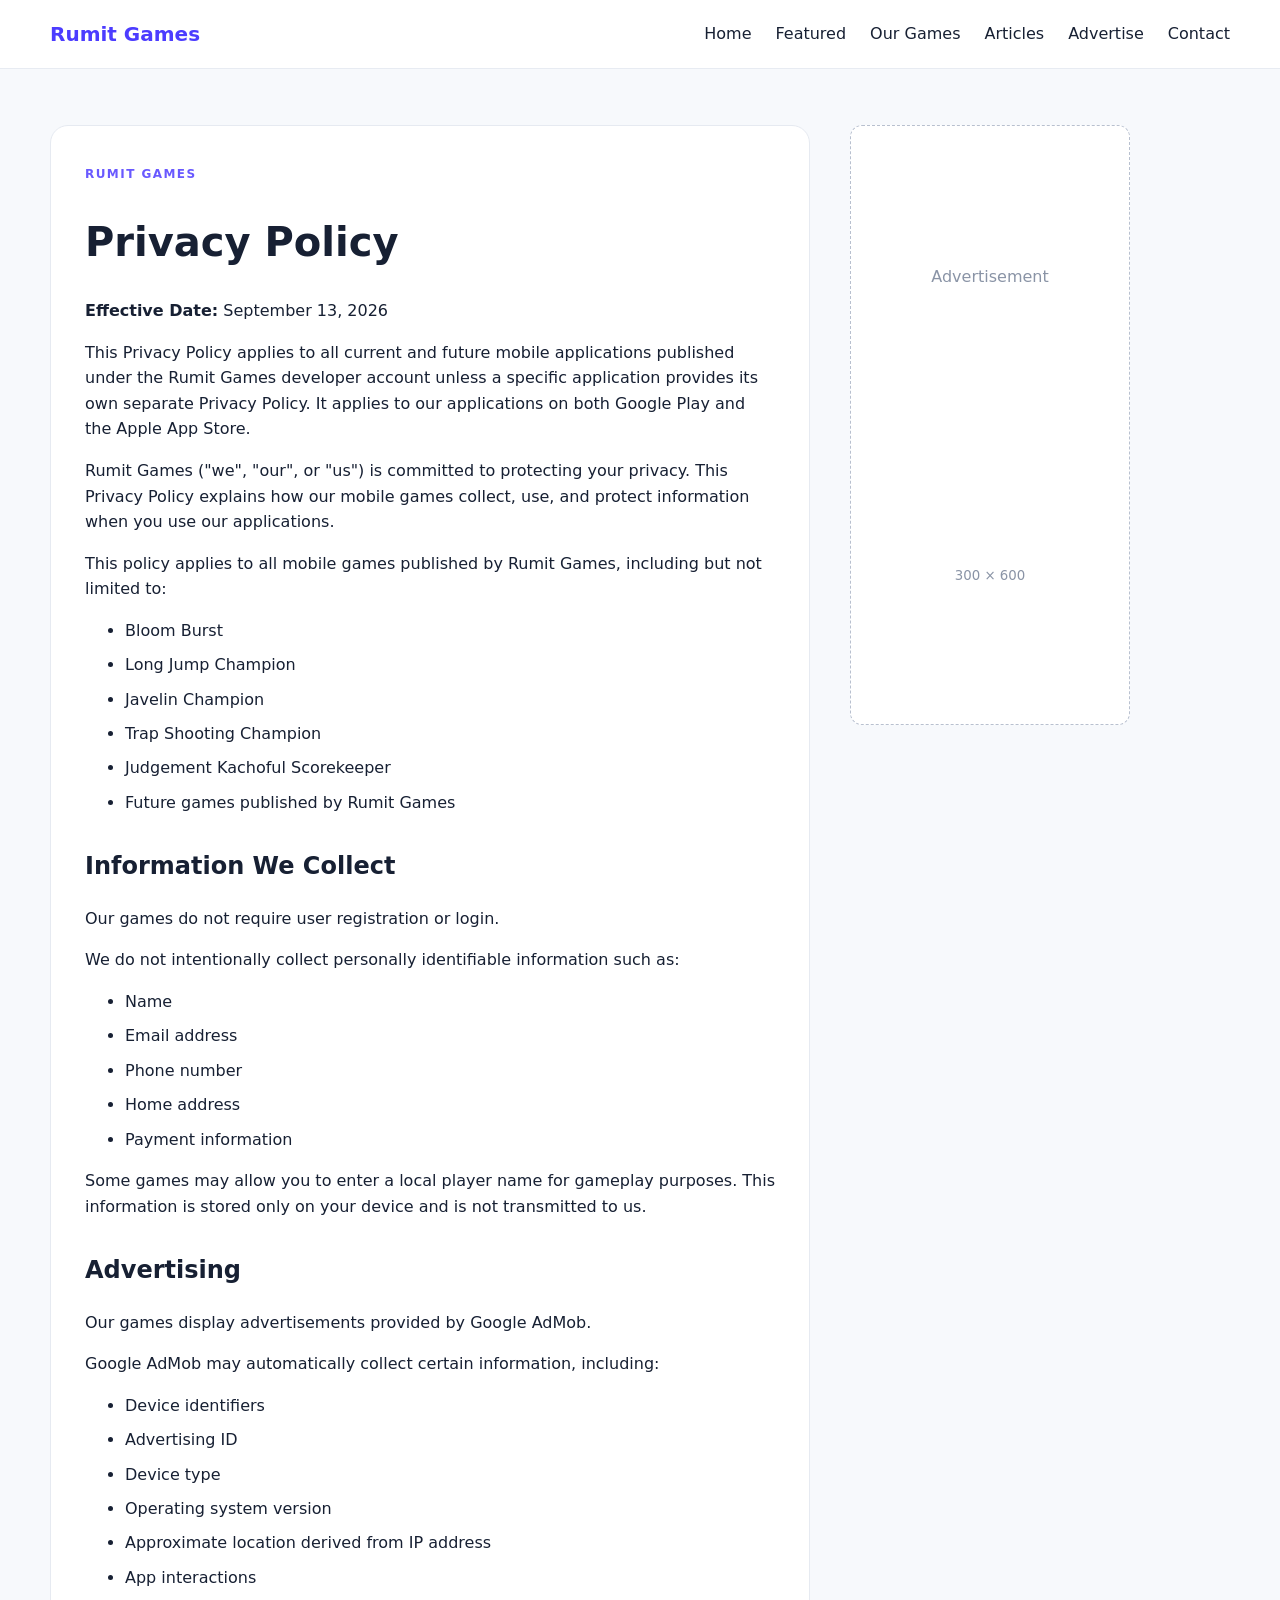
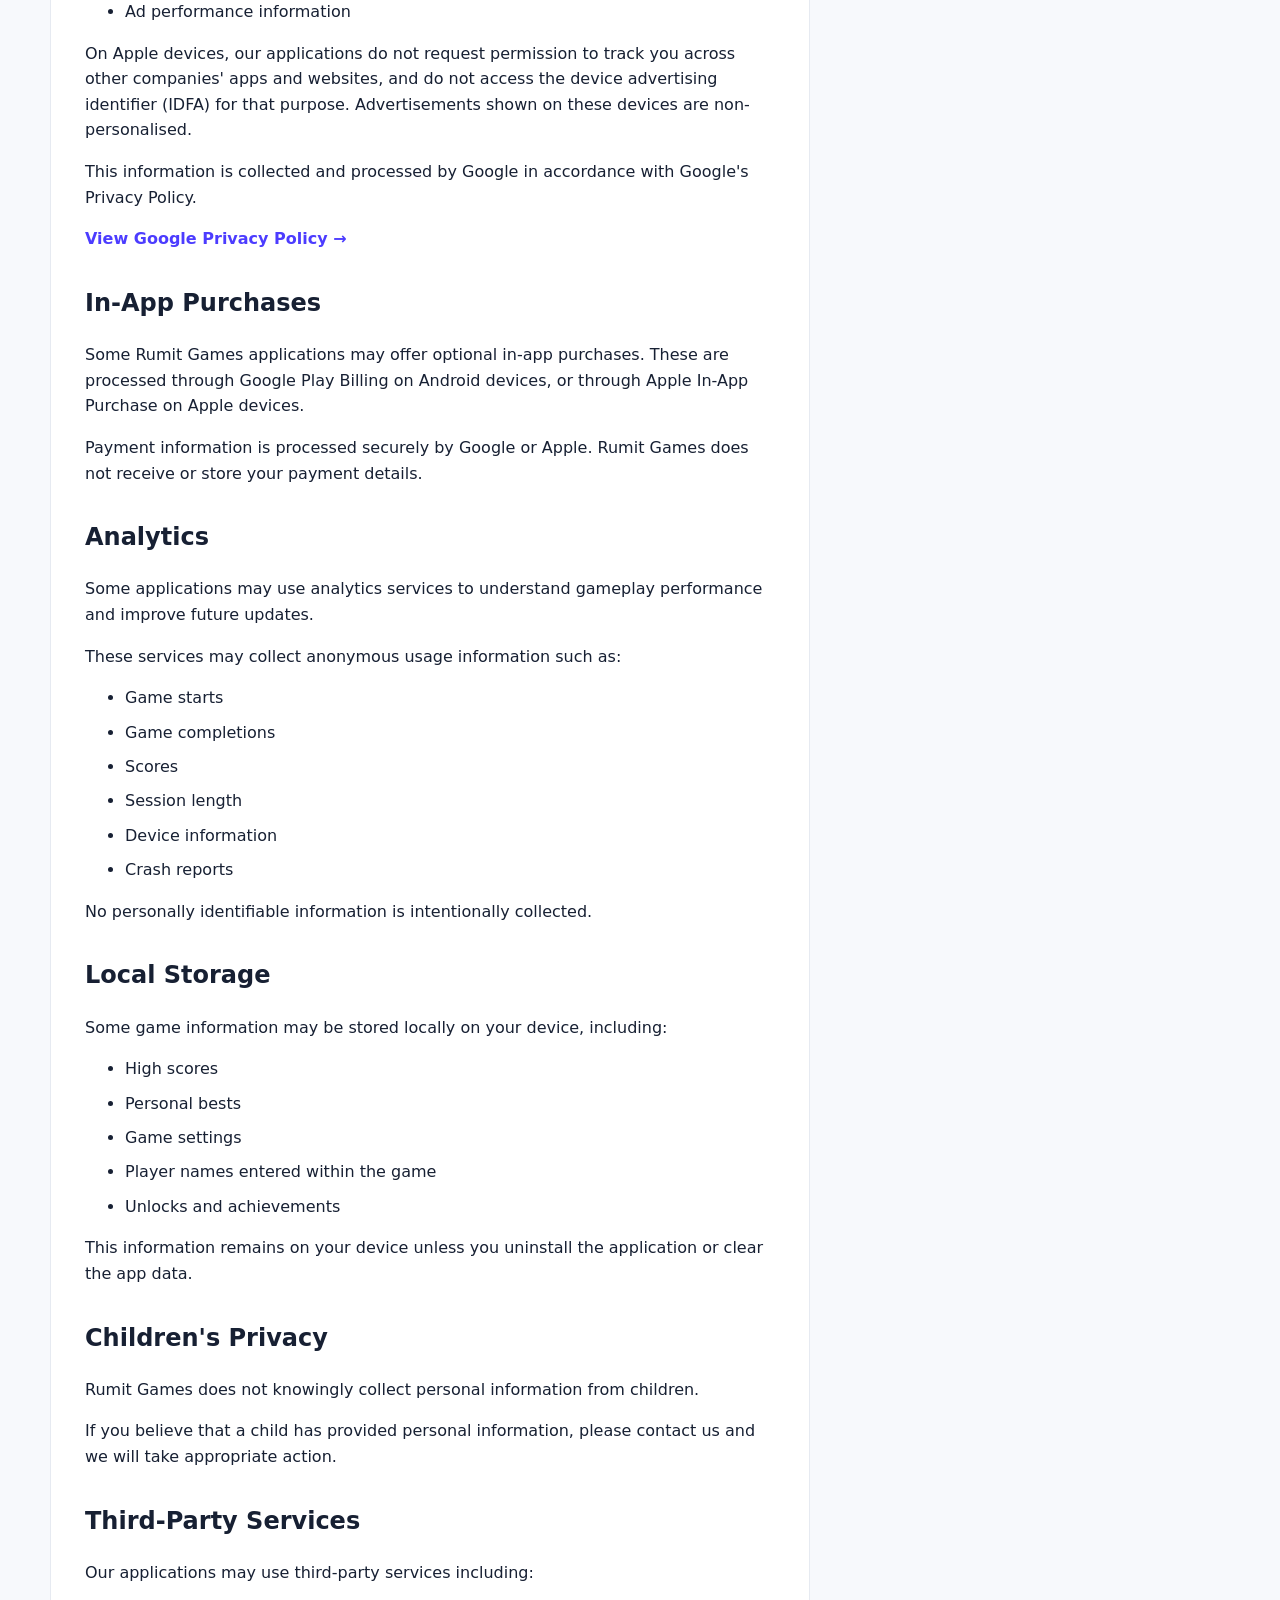
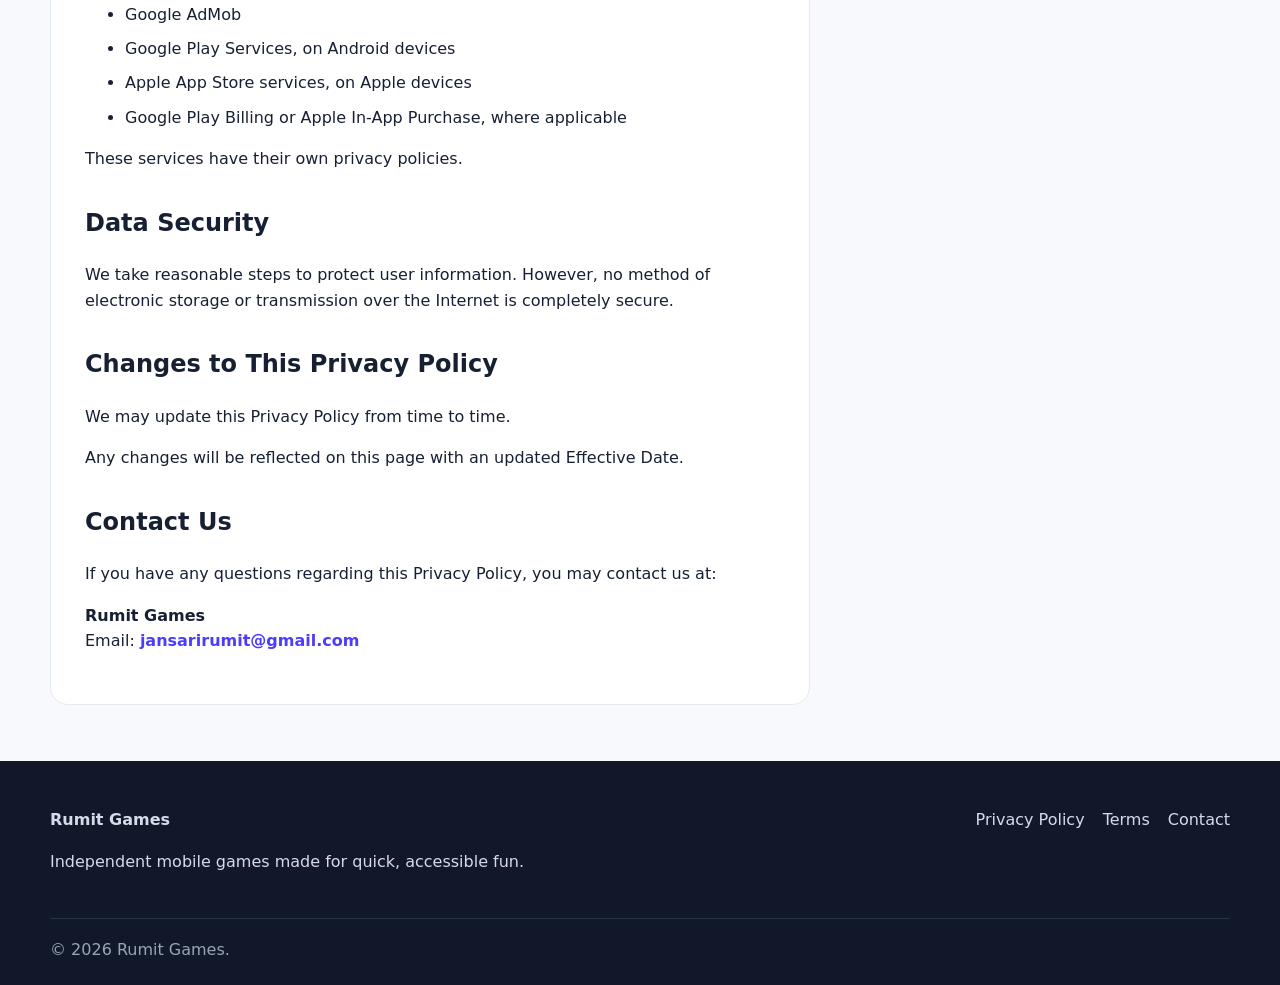
==== commit 1c50405e: "Fix broken anchor tag on Google privacy link" ====
--- a/privacy.html
+++ b/privacy.html
@@ -133,7 +133,7 @@
         </p>
 
         <p>
-          
+          <a
             class="text-link"
             href="https://policies.google.com/privacy"
             target="_blank"
